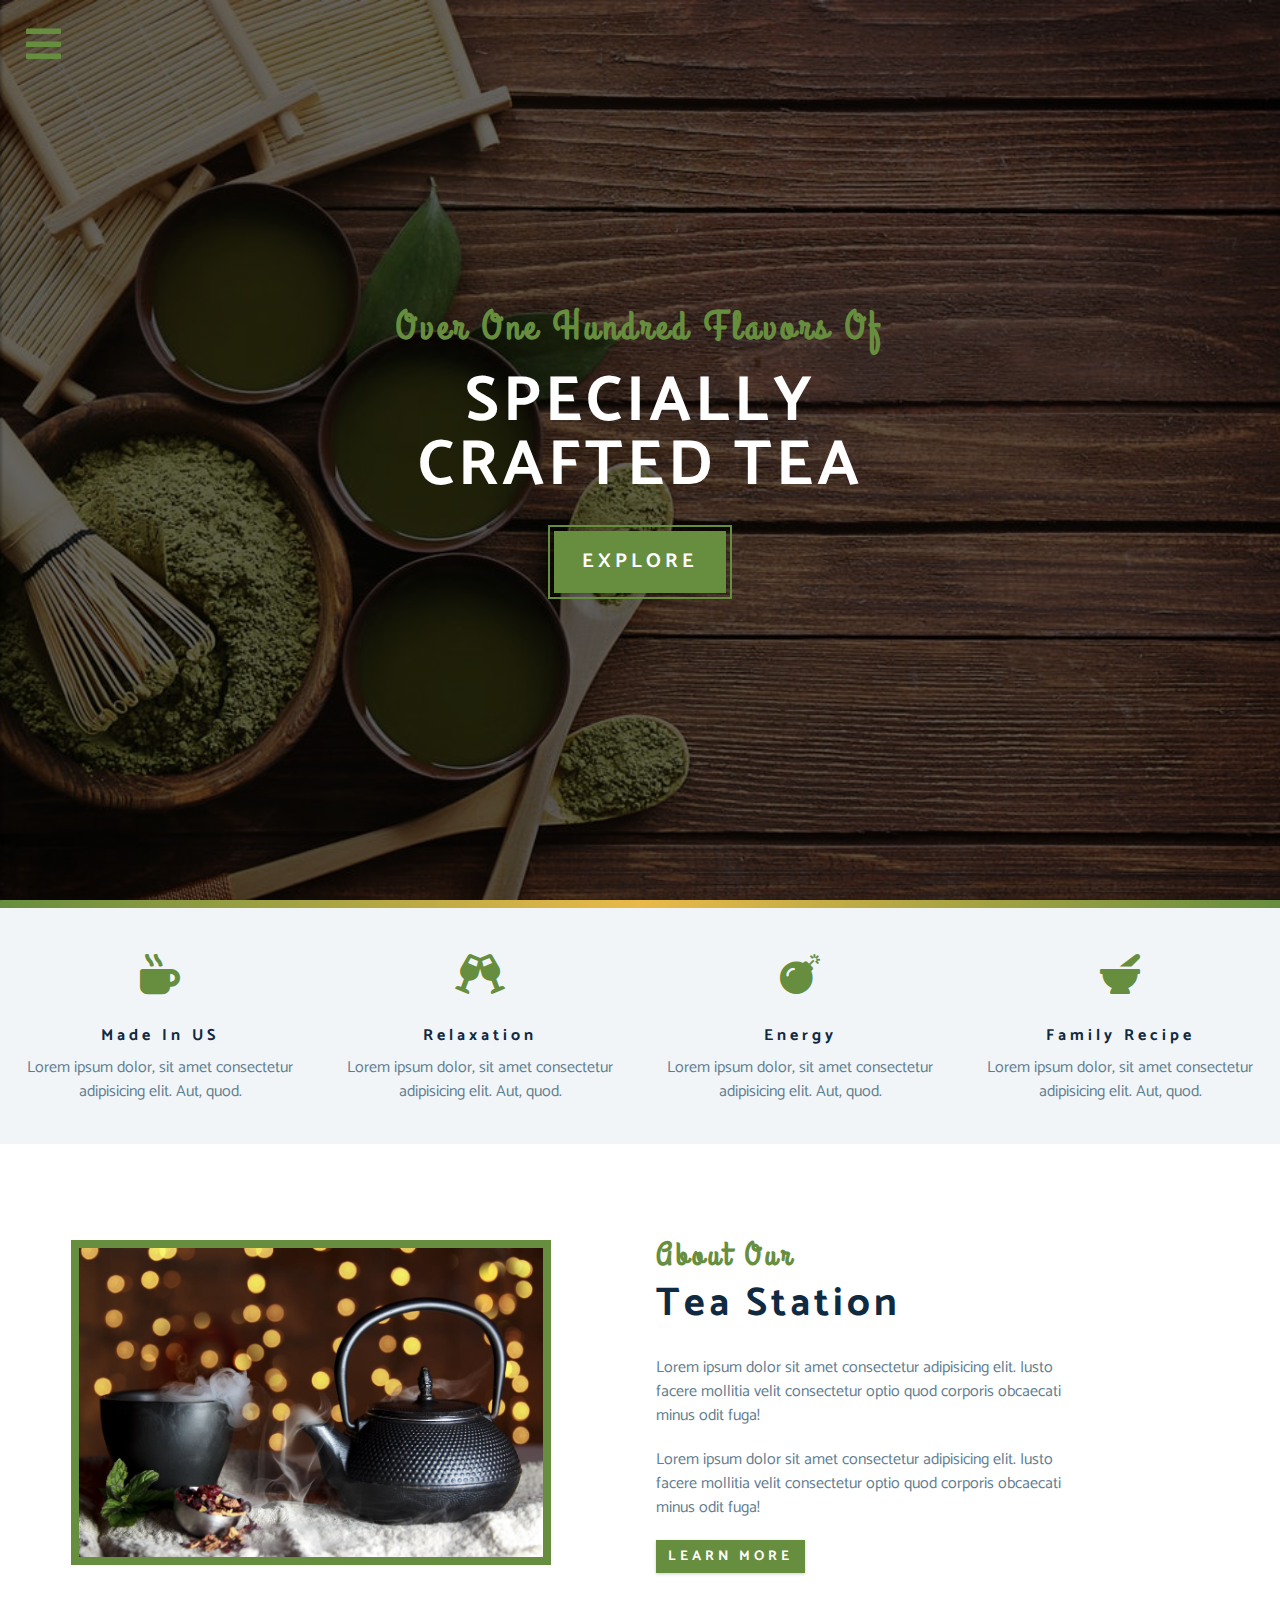
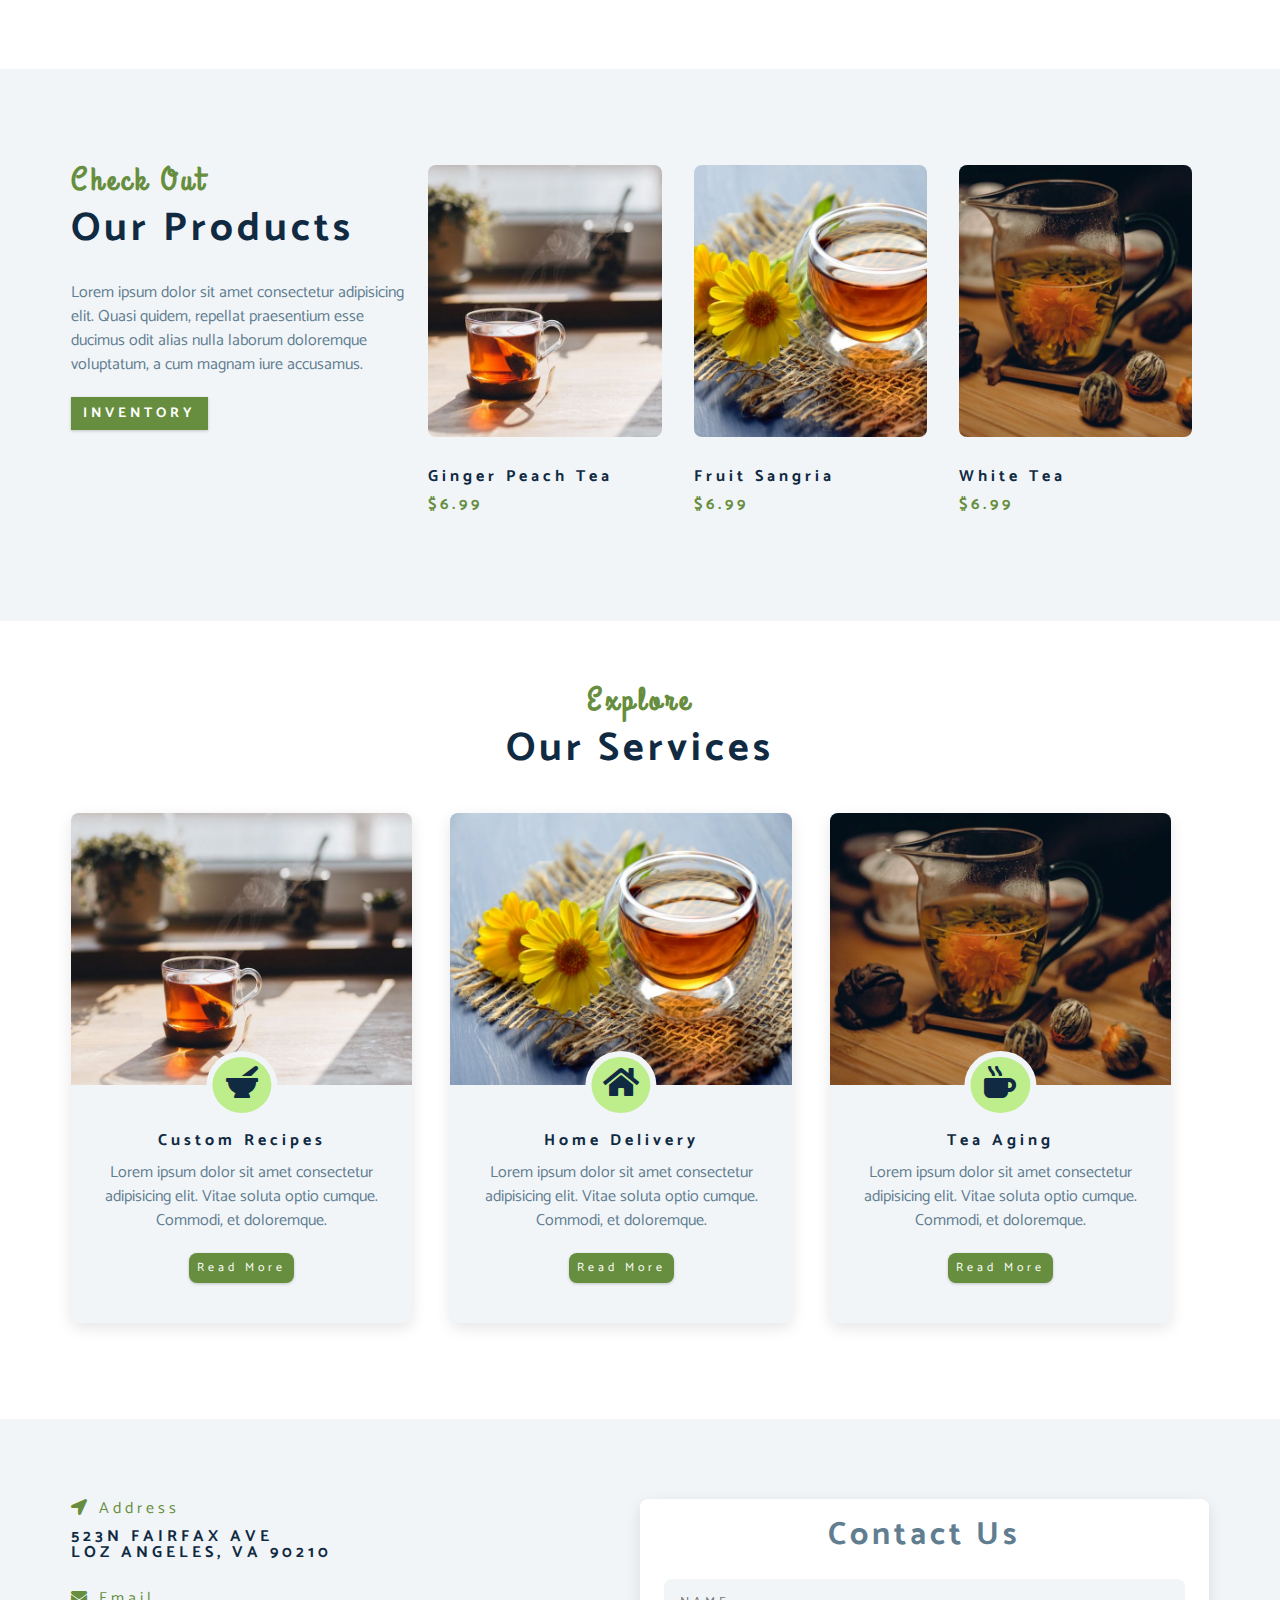
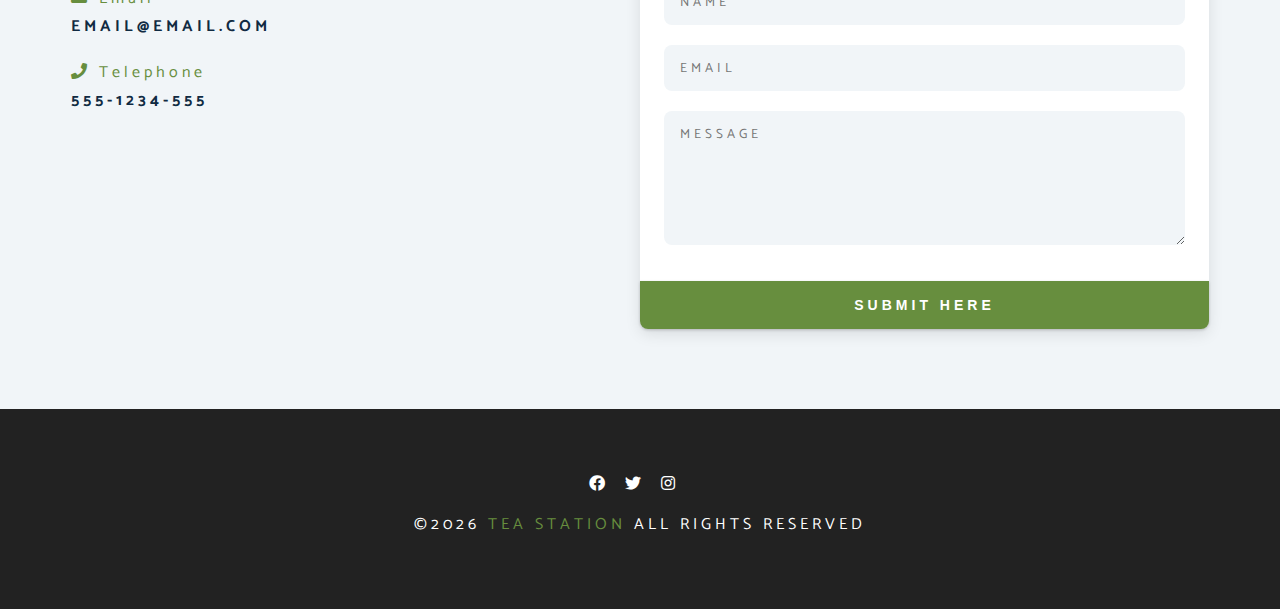
==== index.html @ f6c4f2c4 "initial post project commit" ====
<!DOCTYPE html>
<html lang="en">
  <head>
    <meta charset="UTF-8" />
    <meta name="viewport" content="width=device-width, initial-scale=1.0" />
    <meta http-equiv="X-UA-Compatible" content="ie=edge" />
    <title>Tea Station || Home</title>
    <!-- font-awesome -->
    <link rel="stylesheet" href="./fontawesome-free-5.12.1-web/css/all.min.css" />
    <!-- custom css -->
    <link rel="stylesheet" href="./css/styles.css" />
  </head>
  <body>
    <!-- navbar -->
    <!-- nav button -->
    <span class="nav-btn" id="nav-btn"><i class="fas fa-bars"></i></span>
    <nav class="navbar" id="navbar">
      <div class="navbar-header">
        <span class="nav-close" id="nav-close"><i class="fas fa-times"></i></span>
      </div>
      <ul class="nav-items">
        <li><a href="index.html" class="nav-link">home</a></li>
        <li><a href="skills.html" class="nav-link">skills</a></li>
        <li><a href="about.html" class="nav-link">about</a></li>
        <li><a href="contact.html" class="nav-link">contact</a></li>
      </ul>
    </nav>
    <!-- end of navbar -->

    <!-- header -->
    <header class="header">
      <div class="banner">
        <h2>Over one hundred flavors of</h2>
        <h1>
          specially <br />
          crafted tea
        </h1>
        <a href="skills.html" class="btn banner-btn">Explore</a>
      </div>
    </header>
    <!-- end of header -->

    <!-- content-divider -->
    <div class="content-divider"></div>
    <!-- end of content-divider -->

    <!-- skills section -->
    <section class="skills clearfix">
      <!-- skill one -->
      <article class="skill">
        <span class="skill-icon">
          <i class="fas fa-mug-hot"></i>
        </span>
        <h4 class="skill-title">made in US</h4>
        <p class="skill-text">
          Lorem ipsum dolor, sit amet consectetur adipisicing elit. Aut, quod.
        </p>
      </article>

      <!-- skill two -->
      <article class="skill">
        <span class="skill-icon">
          <i class="fas fa-glass-cheers"></i>
        </span>
        <h4 class="skill-title">relaxation</h4>
        <p class="skill-text">
          Lorem ipsum dolor, sit amet consectetur adipisicing elit. Aut, quod.
        </p>
      </article>

      <!-- skill three -->
      <article class="skill">
        <span class="skill-icon">
          <i class="fas fa-bomb"></i>
        </span>
        <h4 class="skill-title">energy</h4>
        <p class="skill-text">
          Lorem ipsum dolor, sit amet consectetur adipisicing elit. Aut, quod.
        </p>
      </article>

      <!-- skill four -->
      <article class="skill">
        <span class="skill-icon">
          <i class="fas fa-mortar-pestle"></i>
        </span>
        <h4 class="skill-title">family recipe</h4>
        <p class="skill-text">
          Lorem ipsum dolor, sit amet consectetur adipisicing elit. Aut, quod.
        </p>
      </article>
    </section>
    <!-- end of skills section -->

    <!-- about section -->
    <section>
      <div class="section-center clearfix">
        <!-- about-img -->
        <article class="about-img">
          <!-- creating a div with image so that it can be better controlled -->
          <div class="about-picture-container">
            <img src="./images/about-bcg.jpeg" alt="tea kettle" class="about-picture" />
          </div>
        </article>

        <!-- about-info -->
        <article class="about-info">
          <!-- section title -->
          <div class="section-title">
            <h3>about our</h3>
            <h2>tea station</h2>
          </div>
          <!-- end of section title -->
          <p class="about-text">
            Lorem ipsum dolor sit amet consectetur adipisicing elit. Iusto facere mollitia velit
            consectetur optio quod corporis obcaecati minus odit fuga!
          </p>
          <p class="about-text">
            Lorem ipsum dolor sit amet consectetur adipisicing elit. Iusto facere mollitia velit
            consectetur optio quod corporis obcaecati minus odit fuga!
          </p>
          <a href="about.html" class="btn">Learn more</a>
        </article>
      </div>
    </section>
    <!-- end of about section -->

    <!-- Products section -->
    <section class="products">
      <div class="section-center clearfix">
        <!-- products info -->
        <article class="product-info">
          <div class="section-title">
            <h3>Check Out</h3>
            <h2>Our Products</h2>
          </div>
          <p class="product-text">
            Lorem ipsum dolor sit amet consectetur adipisicing elit. Quasi quidem, repellat
            praesentium esse ducimus odit alias nulla laborum doloremque voluptatum, a cum magnam
            iure accusamus.
          </p>
          <a href="products.html" class="btn">Inventory</a>
        </article>
        <!-- products inventory -->
        <article class="products-inventory clearfix">
          <!-- product 1 -->
          <div class="product">
            <img src="./images/product-1.jpeg" alt="single product" class="product-img" />
            <h4 class="product-title">ginger peach tea</h4>
            <h4 class="product-price">$6.99</h4>
          </div>

          <!-- product 1 -->
          <div class="product">
            <img src="./images/product-2.jpeg" alt="single product" class="product-img" />
            <h4 class="product-title">fruit sangria</h4>
            <h4 class="product-price">$6.99</h4>
          </div>
          <!-- product 1 -->
          <div class="product">
            <img src="./images/product-3.jpeg" alt="single product" class="product-img" />
            <h4 class="product-title">white tea</h4>
            <h4 class="product-price">$6.99</h4>
          </div>
        </article>
      </div>
    </section>
    <!-- End of products section -->

    <!-- services section -->
    <section class="services">
      <!-- section title -->
      <div class="section-title services-title">
        <h3>explore</h3>
        <h2>our services</h2>
      </div>
      <div class="section-center clearfix">
        <!-- service 1 -->
        <article class="service-card">
          <!-- img container w icon -->
          <div class="service-img-container">
            <img src="./images/product-1.jpeg" alt="single service" class="service-img" />
            <span class="service-icon">
              <i class="fas fa-mortar-pestle fa-fw"></i>
            </span>
          </div>
          <!-- service info -->
          <div class="service-info">
            <h4>custom recipes</h4>
            <p>
              Lorem ipsum dolor sit amet consectetur adipisicing elit. Vitae soluta optio cumque.
              Commodi, et doloremque.
            </p>
            <a href="products.html" class="btn service-btn">Read more</a>
          </div>
        </article>

        <!-- service 2 -->
        <article class="service-card">
          <!-- img container w icon -->
          <div class="service-img-container">
            <img src="./images/product-2.jpeg" alt="single service" class="service-img" />
            <span class="service-icon">
              <i class="fas fa-home fa-fw"></i>
            </span>
          </div>
          <!-- service info -->
          <div class="service-info">
            <h4>home delivery</h4>
            <p>
              Lorem ipsum dolor sit amet consectetur adipisicing elit. Vitae soluta optio cumque.
              Commodi, et doloremque.
            </p>
            <a href="products.html" class="btn service-btn">Read more</a>
          </div>
        </article>

        <!-- service 3 -->
        <article class="service-card">
          <!-- img container w icon -->
          <div class="service-img-container">
            <img src="./images/product-3.jpeg" alt="single service" class="service-img" />
            <span class="service-icon">
              <i class="fas fa-mug-hot fa-fw"></i>
            </span>
          </div>
          <!-- service info -->
          <div class="service-info">
            <h4>tea aging</h4>
            <p>
              Lorem ipsum dolor sit amet consectetur adipisicing elit. Vitae soluta optio cumque.
              Commodi, et doloremque.
            </p>
            <a href="products.html" class="btn service-btn">Read more</a>
          </div>
        </article>
      </div>
    </section>
    <!-- end of services section -->

    <!-- contact form -->
    <section class="contact">
      <div class="section-center clearfix">
        <!-- contact info -->
        <article class="conact-info">
          <!-- contact item -->
          <div class="contact-item">
            <h4 class="contact-title">
              <span class="contact-icon"><i class="fas fa-location-arrow"></i></span>
              Address
            </h4>
            <h4 class="contact-text">
              523N Fairfax Ave <br />
              LoZ Angeles, VA 90210
            </h4>
          </div>
          <!-- contact item -->
          <div class="contact-item">
            <h4 class="contact-title">
              <span class="contact-icon"><i class="fas fa-envelope"></i></span>
              email
            </h4>
            <h4 class="contact-text">email@email.com</h4>
          </div>
          <!-- contact item -->
          <div class="contact-item">
            <h4 class="contact-title">
              <span class="contact-icon"><i class="fas fa-phone"></i></span>
              telephone
            </h4>
            <h4 class="contact-text">555-1234-555</h4>
          </div>
        </article>
        <!-- contact form -->
        <article class="conact-form">
          <h3>contact us</h3>
          <form action="https://formspree.io/xpzygyal" method="POST">
            <div class="form-group">
              <!-- inputs -->
              <input type="text" name="name" placeholder="name" class="form-control" />
              <input type="email" name="email" placeholder="email" class="form-control" />
              <textarea
                name="message"
                placeholder="message"
                rows="5"
                class="form-control"
              ></textarea>
            </div>
            <button type="submit" class="submit-btn btn">Submit Here</button>
          </form>
        </article>
      </div>
    </section>
    <!-- end of contact form -->

    <!-- footer -->
    <footer class="footer">
      <div class="section-center">
        <!-- social icons -->
        <div class="social-icons">
          <a href="#" class="social-icon"><i class="fab fa-facebook"></i></a>
          <a href="#" class="social-icon"><i class="fab fa-twitter"></i></a>
          <a href="#" class="social-icon"><i class="fab fa-instagram"></i></a>
        </div>
        <h4 class="footer-text">
          &copy;<span id="date"></span><span class="company"> tea station</span> all rights reserved
        </h4>
      </div>
    </footer>
    <!-- end of footer -->

    <!-- JavaScript starts here -->
    <script src="app.js"></script>
  </body>
</html>
---- css/styles.css ----
/* 
=====
Fonts
=====
*/
@import url("https://fonts.googleapis.com/css?family=Catamaran:400,700|Grand+Hotel");

/* 
=========
Variables
=========
*/
:root {
  --clr-primary: #678e3e; /* clr = short hand for colour */
  --clr-primary-light: #beed8c;
  --clr-grey-1: #102a42;
  --clr-grey-5: #617d90;
  --clr-grey-10: #f1f5f8;
  --clr-white: #fff;
  --ff-primary: "Catamaran", sans-serif; /* ff = shorthand for font family */
  --ff-secondary: "Grand Hotel", "cursive";
  --transition: all 0.3s linear;
  --spacing: 0.25rem;
  --radius: 0.5rem;
}
/* 
=============
Global Styles
=============
*/
* {
  margin: 0;
  padding: 0;
  box-sizing: border-box;
}
body {
  font-family: var(--ff-primary);
  background: var(--clr-white);
  color: var(--clr-grey-1);
  line-height: 1.5;
  font-size: 0.875rem;
}
a {
  text-decoration: none;
}
img {
  width: 100%; /* set to 100% of parent container */
  display: block; /* remove white line under image */
}
h1,
h2,
h3,
h4 {
  letter-spacing: var(--spacing);
  text-transform: capitalize;
  line-height: 1.25;
  margin-bottom: 0.75rem;
}
h1 {
  font-size: 3rem;
}
h2 {
  font-size: 2rem;
}
h3 {
  font-size: 1.5rem;
}
h4 {
  font-size: 0.875rem;
}
p {
  margin-bottom: 1.25rem;
}

/* Media query */
/* the above is all set for mobile/narrow screen size */
/* media query below resizes for larger screens */
@media screen and (min-width: 800px) {
  h1 {
    font-size: 4rem;
  }
  h2 {
    font-size: 2.5rem;
  }
  h3 {
    font-size: 2rem;
  }
  h4 {
    font-size: 1rem;
  }
  body {
    font-size: 1rem;
  }
  h1,
  h2,
  h3,
  h4 {
    line-height: 1;
  }
}

/* more global CSS */
.btn {
  text-transform: uppercase;
  background: var(--clr-primary);
  color: var(--clr-white);
  padding: 0.375rem 0.75rem;
  letter-spacing: var(--spacing);
  display: inline-block;
  font-weight: 700;
  transition: var(--transition);
  font-size: 0.875rem;
  border: none;
  cursor: pointer;
  box-shadow: 0 1px 3px rgba(0, 0, 0, 0.2);
}
.btn:hover {
  color: var(--clr-primary);
  background: var(--clr-primary-light);
}

/* clearfix hack */
.clearfix::after,
.clearfix::before {
  content: "";
  clear: both;
  display: table;
}

/* re-used section heading */
.section-title h3 {
  font-family: var(--ff-secondary);
  color: var(--clr-primary);
}
.section-title {
  margin-bottom: 2rem;
}

/* creating the repeatable section - horizontal layout */
.section-center {
  padding: 4rem 0;
  width: 85%;
  margin: 0 auto;
  max-width: 1170px;
}
@media screen and (min-width: 992px) {
  .section-center {
    width: 95%;
    padding: 4rem 1rem;
  }
}

/* 
==========
Animation
==========
*/

@keyframes bounce {
  0% {
    transform: scale(1);
  }
  50% {
    transform: scale(1.2);
  }
  100% {
    transform: scale(1);
  }
}

@keyframes slideFromRight {
  0% {
    transform: translateX(1000px);
    opacity: 0;
  }
  50% {
    transform: translateX(-200px);
    opacity: 0.5;
  }
  75% {
    transform: translateX(50px);
    opacity: 0.75;
  }
  100% {
    transform: translateX(0);
    opacity: 1;
  }
}
@keyframes slideFromLeft {
  0% {
    transform: translateX(-1000px);
    opacity: 0;
  }
  50% {
    transform: translateX(200px);
    opacity: 0.5;
  }
  75% {
    transform: translateX(-50px);
    opacity: 0.75;
  }
  100% {
    transform: translateX(0);
    opacity: 1;
  }
}

@keyframes show {
  0% {
    transform: scale(1.3);
    opacity: 0;
  }
  50% {
    transform: scale(1.5);
    opacity: 0.5;
  }
  100% {
    transform: scale(1);
    opacity: 1;
  }
}

/* 
==========
Nav bar
==========
*/
.nav-btn {
  position: fixed;
  top: 2%;
  left: 2%;
  font-size: 2.5rem;
  color: var(--clr-primary);
  z-index: 1;
  cursor: pointer;
  /* animation */
  animation: bounce 2s ease infinite;
}

.navbar {
  background: var(--clr-grey-10);
  position: fixed;
  top: 0;
  left: 0;
  width: 100%;
  height: 100%;
  z-index: 2;
  box-shadow: 2px 0 2px rgba(0, 0, 0, 0.2);
  /* hide nav initially */
  transform: translateX(-100%);
  transition: var(--transition);
}
.showNav {
  transform: none;
}

.navbar-header {
  text-align: right;
  padding-right: 1rem;
}
.nav-close {
  font-size: 2.5rem;
  cursor: pointer;
  color: #f29c9c;
  transition: var(--transition);
}
.nav-close:hover {
  color: #bb2525;
}

.nav-items {
  list-style-type: none;
}

.nav-link {
  display: block;
  font-size: 1.5rem;
  padding: 0.25rem 1rem;
  text-transform: uppercase;
  letter-spacing: var(--spacing);
  color: var(--clr-grey-5);
  transition: var(--transition);
}

.nav-link:hover {
  background: var(--clr-primary-light);
  color: var(--ff-primary);
  padding-left: 1.5rem;
  border-left: 0.25rem solid var(--clr-primary);
}

@media screen and (min-width: 768px) {
  .navbar {
    width: 30%;
    max-width: 20rem;
  }
}

/* 
==========
  Header
==========
*/
.header {
  min-height: 100vh;
  background: linear-gradient(rgba(0, 0, 0, 0.6), rgba(0, 0, 0, 0.6)),
    url("../images/main-bcg.jpeg") center/cover no-repeat fixed;
  position: relative;
  /* animation */
  overflow-x: hidden;
}
.banner {
  /* creating a centered div */
  text-align: center;
  position: absolute; /* needs a position: relative parent */
  top: 50%;
  left: 50%;
  transform: translate(-50%, -50%); /* shifts to align centre of box with centre of parent div */
}
.banner h2 {
  font-family: var(--ff-secondary);
  color: var(--clr-primary);
  /* animation */
  animation: slideFromRight 5s ease-in-out 1;
}
.banner h1 {
  color: var(--clr-white);
  text-transform: uppercase;
  margin-top: 1.5rem;
  margin-bottom: 2rem;
  /* animation */
  animation: slideFromLeft 5s ease-in-out 1;
}
.banner-btn {
  outline: 0.125rem solid var(--clr-primary);
  outline-offset: 0.25rem;
  font-size: 1.25rem;
  padding: 1rem 1.75rem;
  animation: show 5s linear 1;
}

/* content divider */
.content-divider {
  height: 0.5rem;
  background: linear-gradient(to right, var(--clr-primary), #e9b949, var(--clr-primary));
}

/* 
=============
Skill section
=============
*/
.skills {
  background: var(--clr-grey-10);
}
.skill {
  padding: 2.5rem 0;
  text-align: center;
  transition: var(--transition);
}
.skill-icon {
  font-size: 2.5rem;
  margin-bottom: 1.25rem;
  display: inline-block;
  transition: var(--transition);
  color: var(--clr-primary);
}
.skill-text {
  color: var(--clr-grey-5);
  /* adding a width to the text, then centering it horizontally using margin auto */
  max-width: 17rem;
  margin: 0 auto;
}
.skill:hover {
  background: var(--clr-white);
  box-shadow: 0 2px var(--clr-primary);
}
/* sets the over OF the skill icon when the skill BOX is selected */
.skill:hover .skill-icon {
  transform: translateY(-0.5rem);
}

/* from 576px setting up a 2 column layout */
@media screen and (min-width: 576px) {
  .skill {
    width: 50%;
    float: left;
  }
}
/* from 1200px setting up a 4 column layout */
@media screen and (min-width: 1200px) {
  .skill {
    width: 25%;
    float: left;
  }
}

/* 
=============
About section
=============
*/
.about-img,
.about-info {
  padding: 2rem 0;
}
.about-picture-container {
  background: var(--clr-primary);
  border: 0.5rem solid var(--clr-primary);
  max-width: 30rem;
  /* extra param to contain zoomed picture below */
  overflow: hidden;
}

.about-picture {
  transition: var(--transition);
}
.about-picture-container:hover .about-picture {
  opacity: 0.5;
  transform: scale(1.2);
}
.about-text {
  max-width: 26rem;
  color: var(--clr-grey-5);
}

@media screen and (min-width: 992px) {
  .about-img,
  .about-info {
    width: 50%;
    float: left;
  }
  .about-info {
    padding-left: 1rem;
  }
}

/* 
================
Products section
================
*/

.products {
  background: var(--clr-grey-10);
}
.products article {
  padding: 2rem 0;
}
.product-text {
  color: var(--clr-grey-5);
  max-width: 26rem;
}
.product {
  margin-bottom: 2rem;
}

.product-img {
  border-radius: var(--radius);
  margin-bottom: 2rem;
  height: 17rem;
  object-fit: cover;
}
.product-price {
  color: var(--clr-primary);
}

@media screen and (min-width: 768px) {
  .product {
    float: left;
    width: 50%;
    padding-right: 2rem;
  }
}
@media screen and (min-width: 992px) {
  .product {
    width: 33.3%;
  }
}

@media screen and (min-width: 1200px) {
  .product-info {
    width: 30%;
    float: left;
  }
  .products-inventory {
    width: 70%;
    float: left;
  }
  .product {
    margin-bottom: 0;
    padding: 0 1rem;
  }
}

/* 
================
Services section
================
*/

.services-title {
  margin-top: 4rem;
  margin-bottom: -4rem;
  text-align: center;
}

.service-card {
  margin: 2rem 0;
  background: var(--clr-grey-10);
  border-radius: var(--radius);
  box-shadow: 0 5px 15px rgba(0, 0, 0, 0.1);
  transition: var(--transition);
}
.service-card:hover {
  box-shadow: 0 5px 15px rgba(0, 0, 0, 0.2);
  transform: scale(1.02);
}

.service-img {
  height: 17rem;
  object-fit: cover;
  border-top-left-radius: var(--radius);
  border-top-right-radius: var(--radius);
}

.service-info {
  padding: 3rem 1rem 2.5rem 1rem;
  text-align: center;
}
.service-info p {
  max-width: 20rem;
  color: var(--clr-grey-5);
  margin: 0 auto;
}
.service-btn {
  font-size: 0.75rem;
  text-transform: capitalize;
  padding: 0.375rem 0.5rem;
  border-radius: var(--radius);
  font-weight: 400;
  margin-top: 1.25rem;
}

@media screen and (min-width: 768px) {
  .service-card {
    float: left;
    width: 45%;
    margin-right: 5%;
  }
}
@media screen and (min-width: 992px) {
  .service-card {
    width: 30%;
    margin-right: 3.333%;
  }
}

/* icon in center */

.service-img-container {
  position: relative;
}
.service-icon {
  position: absolute;
  left: 50%;
  bottom: 0;
  font-size: 2rem;
  color: var(--ff-primary);
  background: var(--clr-primary-light);
  padding: 0.25rem 0.6rem;
  border-radius: 50%;
  transform: translate(-50%, 50%);
  border: var(--clr-grey-10) solid 0.375rem;
}

/* 
============
Form section
============
*/

.contact {
  background: var(--clr-grey-10);
}

.conact-info,
.conact-form {
  margin: 1rem 0;
}

.contact-item {
  margin-bottom: 1.75rem;
}
.contact-title {
  color: var(--clr-primary);
  font-weight: 400;
}
.contact-text {
  text-transform: uppercase;
}

.conact-form {
  background: var(--clr-white);
  border-radius: var(--radius);
  text-align: center;
  box-shadow: 0 5px 15px rgba(0, 0, 0, 0.1);
  transition: var(--transition);
}
.conact-form:hover {
  box-shadow: 0 5px 15px rgba(0, 0, 0, 0.2);
}
.conact-form h3 {
  padding-top: 1.25rem;
  color: var(--clr-grey-5);
}
.form-group {
  padding: 1rem 1.5rem;
}
.form-control {
  display: block;
  width: 100%;
  padding: 0.75rem 1rem;
  border: none;
  margin-bottom: 1.25rem;
  background: var(--clr-grey-10);
  border-radius: var(--radius);
  font-family: var(--ff-primary);
  /* letter-spacing: var(--spacing); */
}
.form-control::placeholder {
  font-family: var(--ff-primary);
  text-transform: uppercase;
  letter-spacing: var(--spacing);
}

.submit-btn {
  width: 100%;
  border-bottom-left-radius: var(--radius);
  border-bottom-right-radius: var(--radius);
  padding: 1rem;
}

@media screen and (min-width: 992px) {
  .conact-info,
  .conact-form {
    float: left;
    width: 50%;
  }
}

/* 
======
Footer
======
*/
.footer {
  background: #222;
  text-align: center;
}
.social-icon {
  color: var(--clr-white);
  font: 1.5rem;
  margin-right: 1rem;
  transition: var(--transition);
}
.social-icon:hover {
  color: var(--clr-primary);
}
.footer-text {
  margin-top: 1.25rem;
  text-transform: uppercase;
  color: var(--clr-white);
  font-weight: 400;
}
.company {
  color: var(--clr-primary);
}
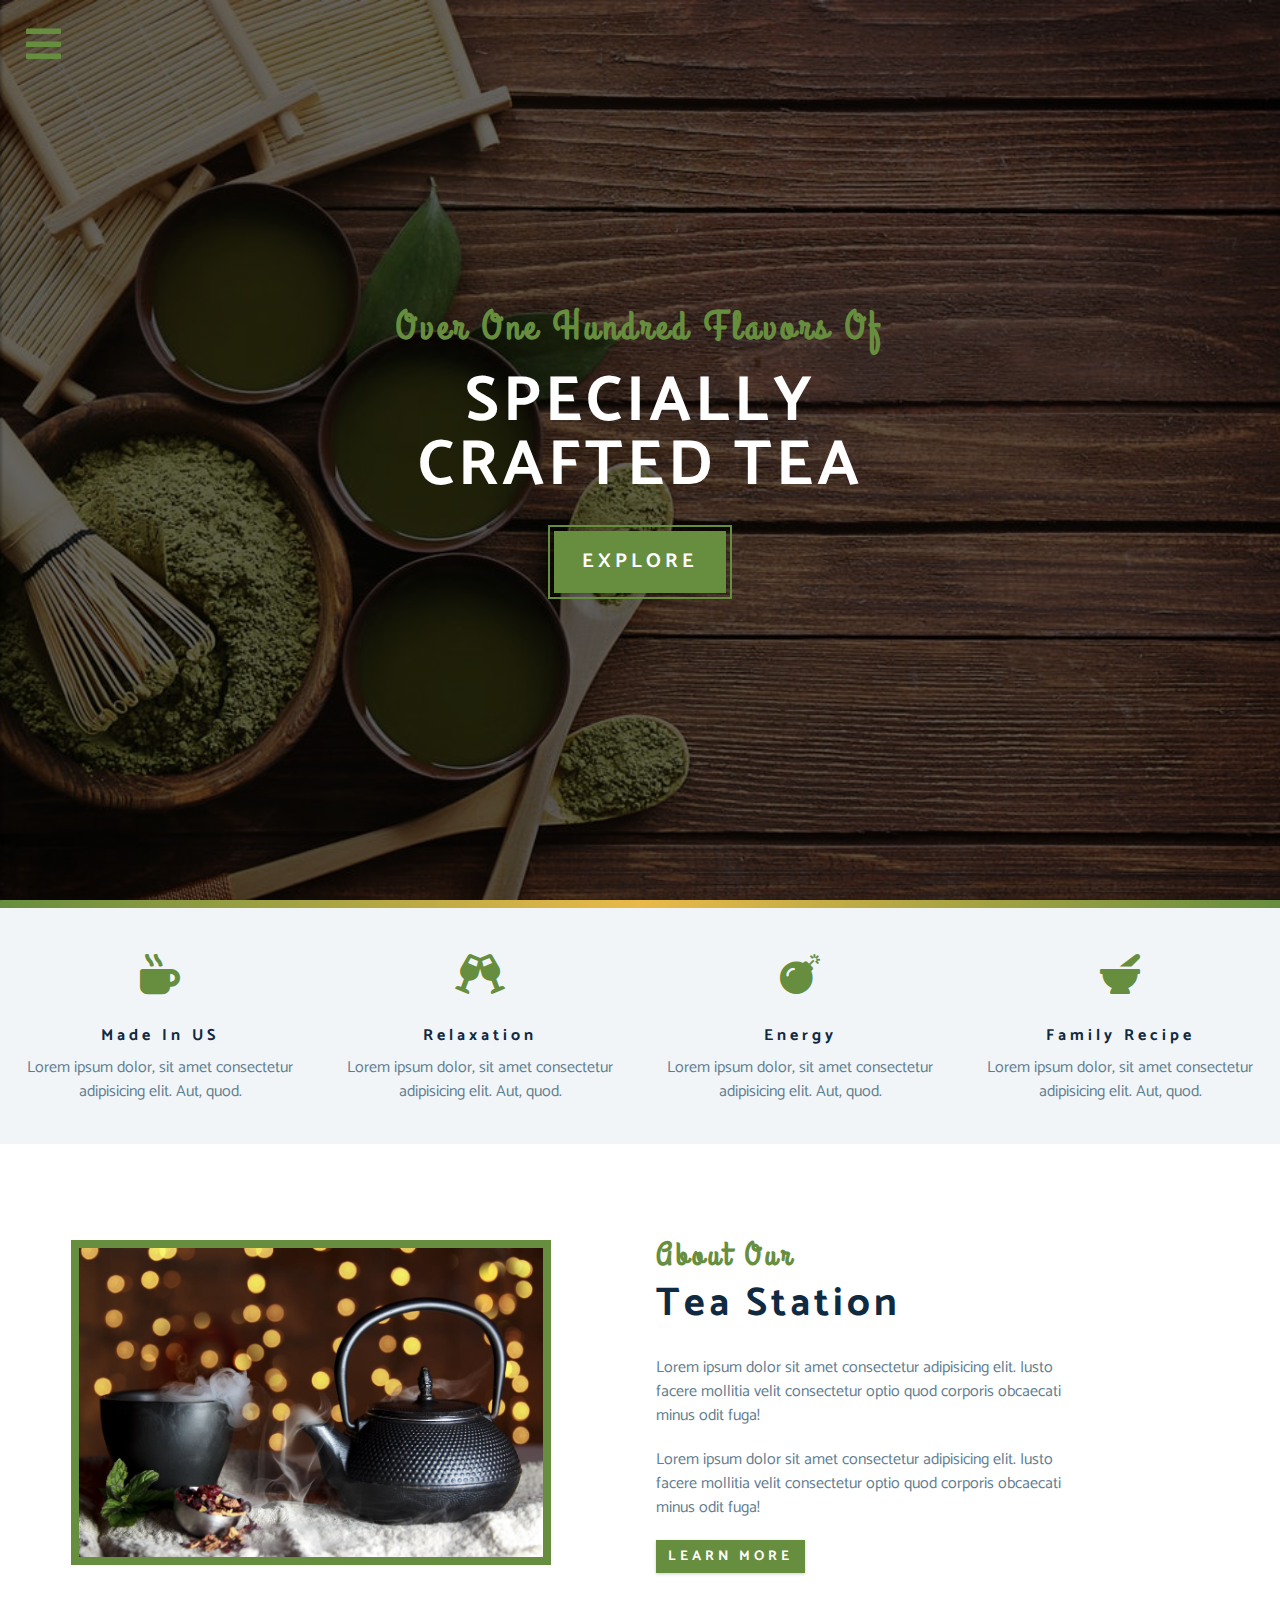
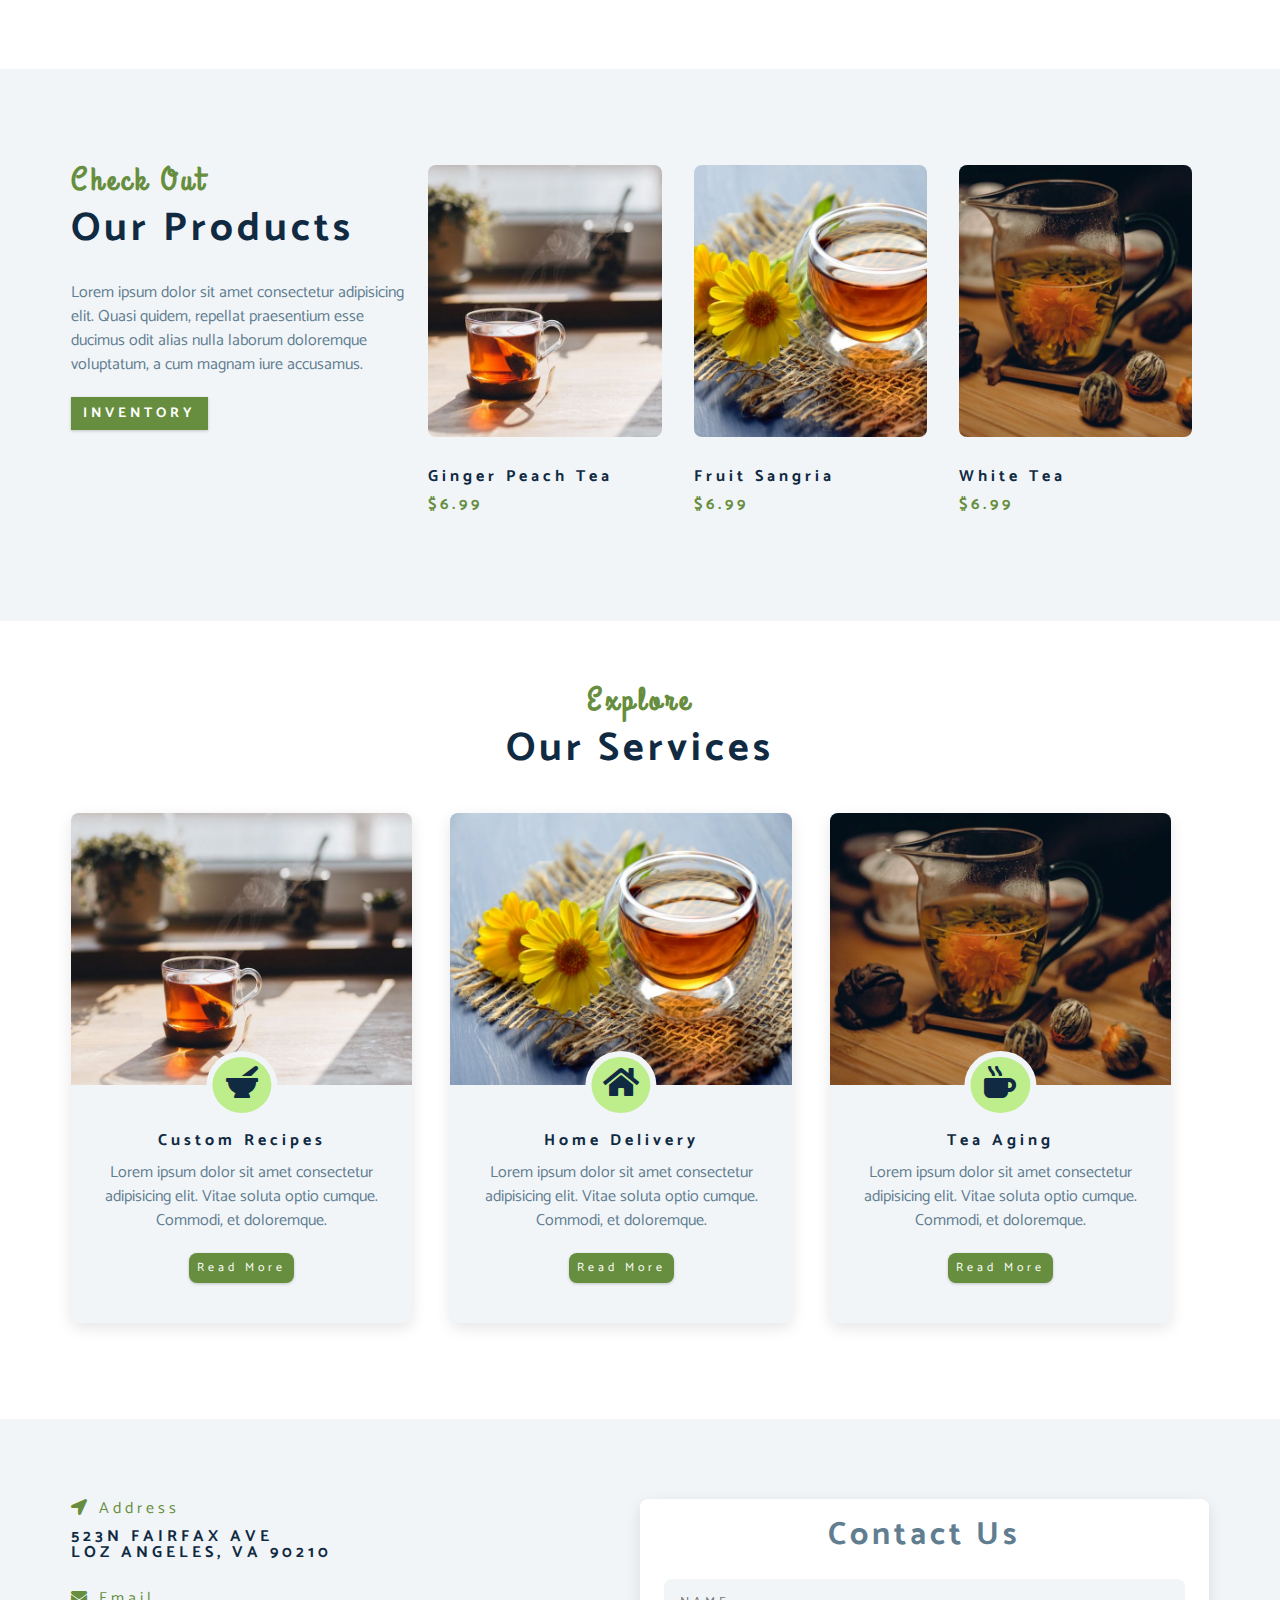
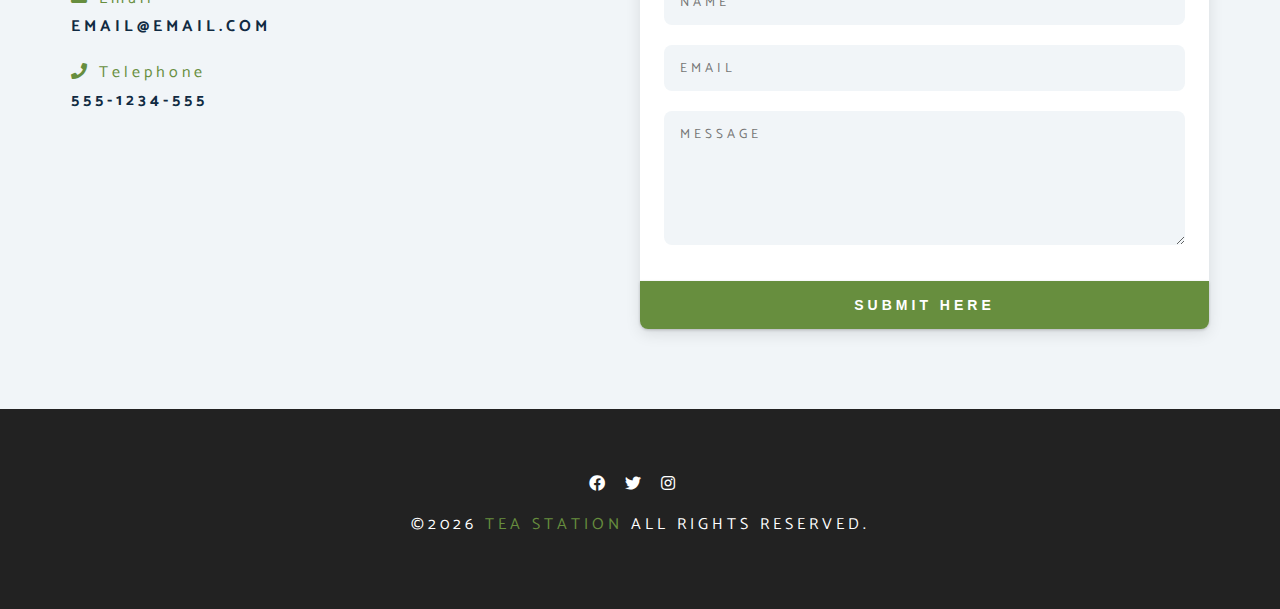
==== commit 25b0e163: "test update git" ====
--- a/index.html
+++ b/index.html
@@ -303,7 +303,8 @@
           <a href="#" class="social-icon"><i class="fab fa-instagram"></i></a>
         </div>
         <h4 class="footer-text">
-          &copy;<span id="date"></span><span class="company"> tea station</span> all rights reserved
+          &copy;<span id="date"></span><span class="company"> tea station</span> all rights
+          reserved.
         </h4>
       </div>
     </footer>
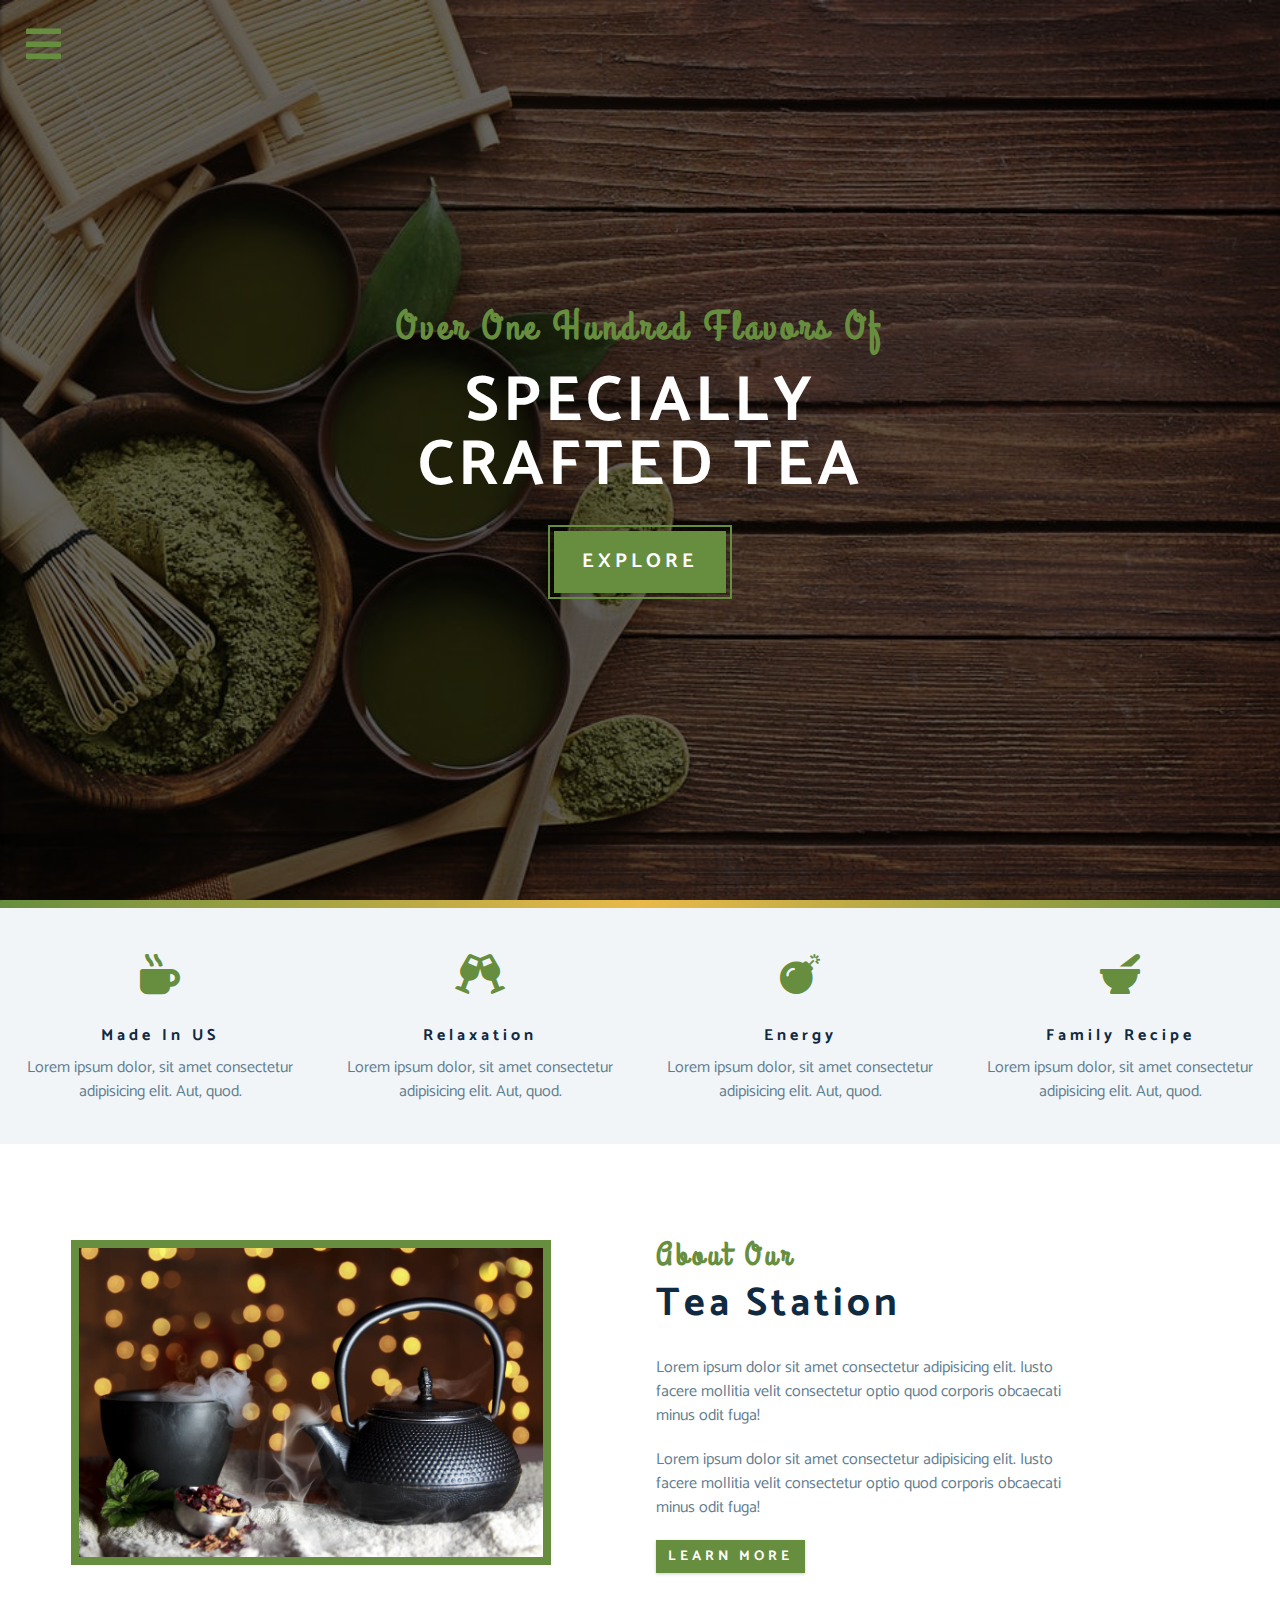
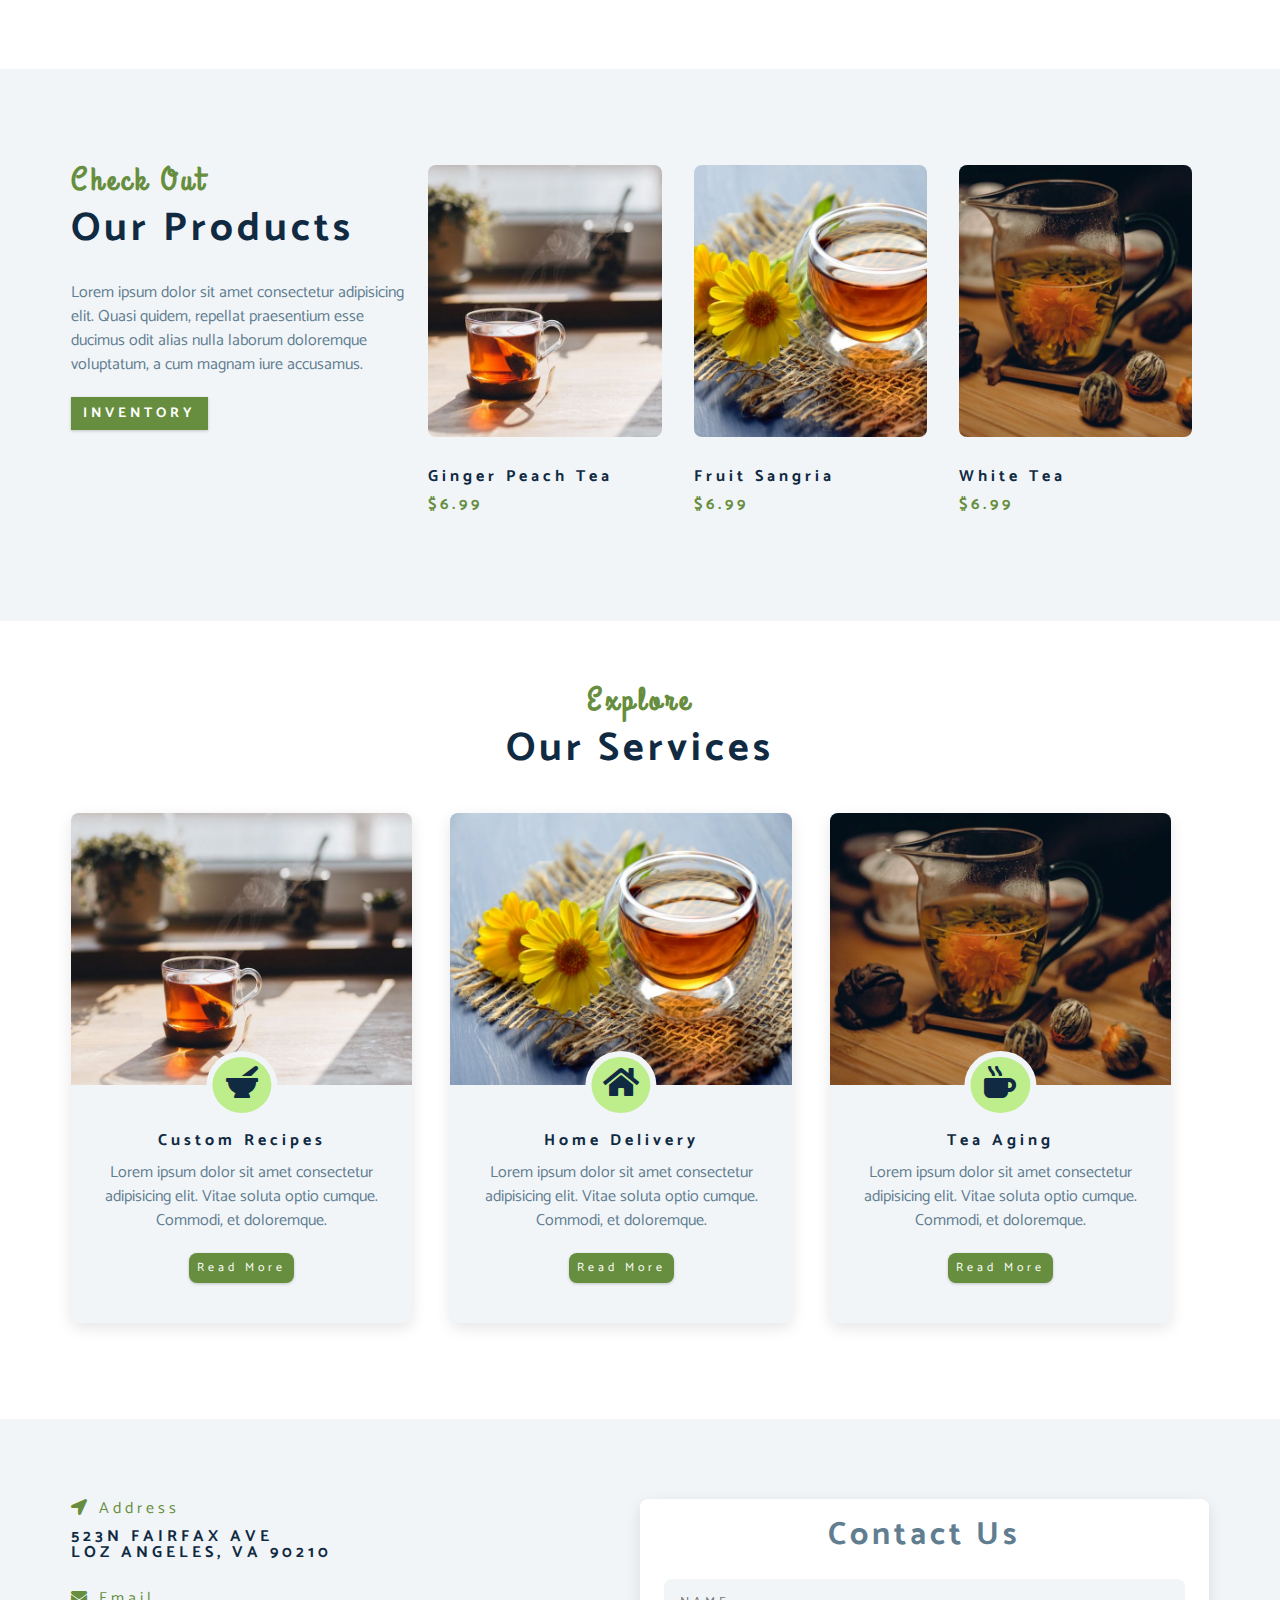
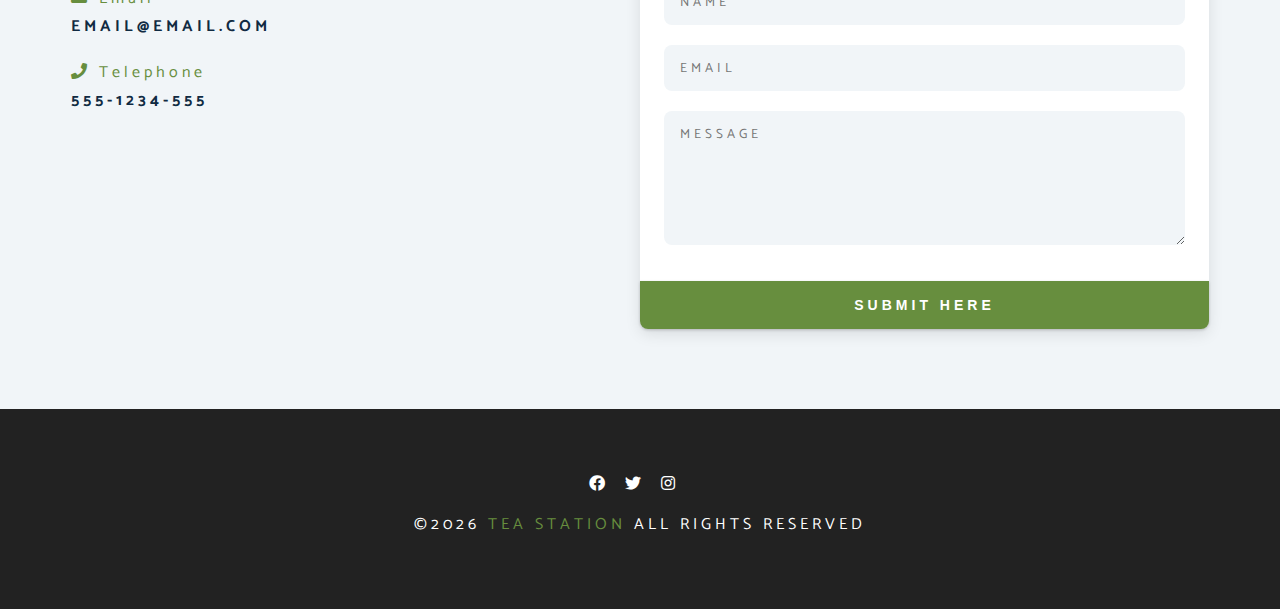
==== commit 6c26d6de: "removed dot from footer sentance" ====
--- a/index.html
+++ b/index.html
@@ -303,8 +303,7 @@
           <a href="#" class="social-icon"><i class="fab fa-instagram"></i></a>
         </div>
         <h4 class="footer-text">
-          &copy;<span id="date"></span><span class="company"> tea station</span> all rights
-          reserved.
+          &copy;<span id="date"></span><span class="company"> tea station</span> all rights reserved
         </h4>
       </div>
     </footer>
